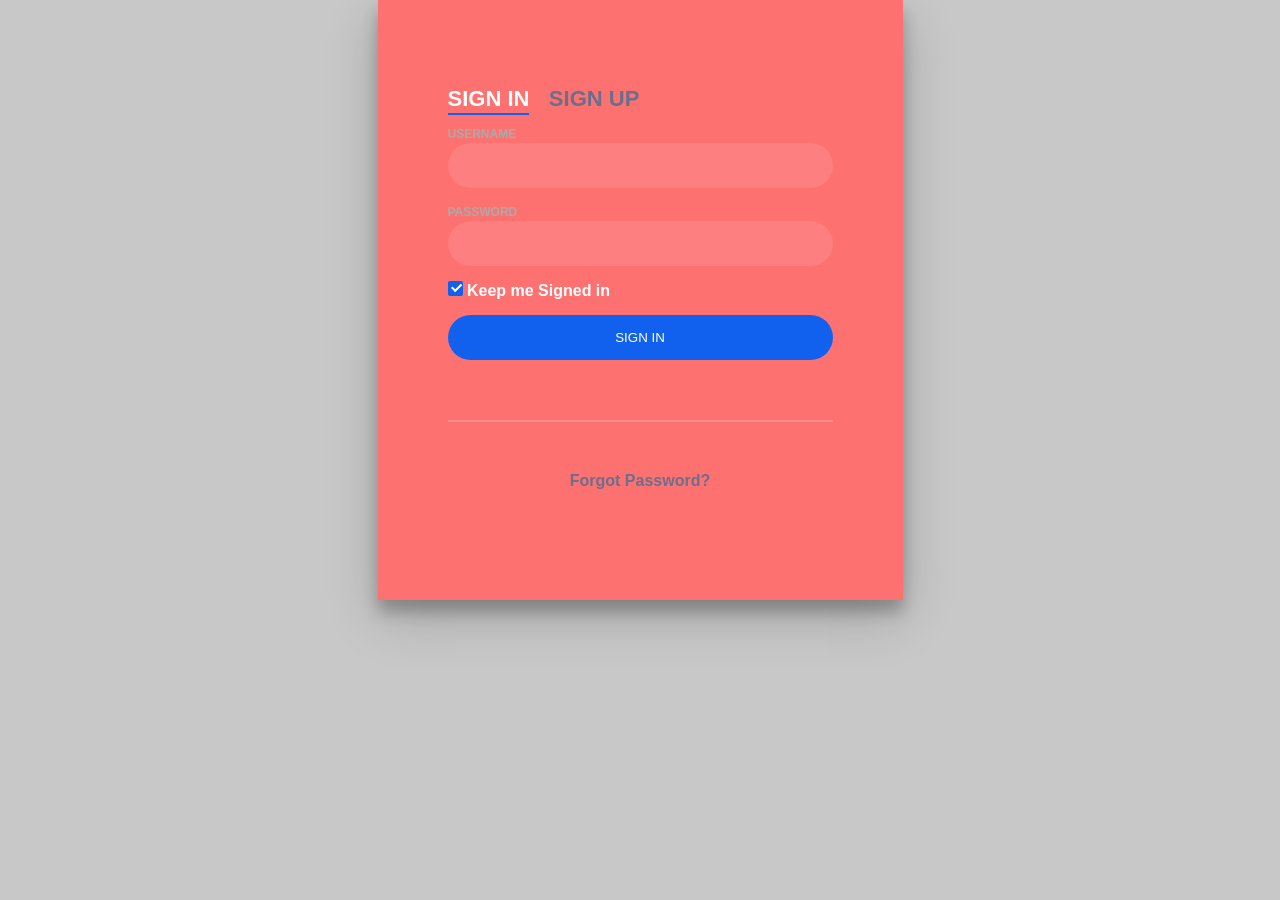
==== login.html @ 3fd79383 "complete Myntra front-end" ====
<!DOCTYPE html>
<html lang="en" dir="ltr">

<head>
  <meta charset="utf-8">
  <title>Login/Signup</title>
  <link rel="stylesheet" href="css/login-styles.css">
</head>

<body>
  <div class="login-wrap">
    <div class="login-html">
      <input id="tab-1" type="radio" name="tab" class="sign-in" checked><label for="tab-1" class="tab">Sign In</label>
      <input id="tab-2" type="radio" name="tab" class="sign-up"><label for="tab-2" class="tab">Sign Up</label>
      <div class="login-form">
        <div class="sign-in-htm">
          <div class="group">
            <label for="user" class="label">Username</label>
            <input id="user" type="text" class="input">
          </div>
          <div class="group">
            <label for="pass" class="label">Password</label>
            <input id="pass" type="password" class="input" data-type="password">
          </div>
          <div class="group">
            <input id="check" type="checkbox" class="check" checked>
            <label for="check"><span class="icon"></span> Keep me Signed in</label>
          </div>
          <div class="group">
            <input type="submit" class="button" value="Sign In">
          </div>
          <div class="hr"></div>
          <div class="foot-lnk">
            <a href="#forgot">Forgot Password?</a>
          </div>
        </div>
        <div class="sign-up-htm">
          <div class="group">
            <label for="user" class="label">Username</label>
            <input id="user" type="text" class="input">
          </div>
          <div class="group">
            <label for="pass" class="label">Password</label>
            <input id="pass" type="password" class="input" data-type="password">
          </div>
          <div class="group">
            <label for="pass" class="label">Repeat Password</label>
            <input id="pass" type="password" class="input" data-type="password">
          </div>
          <div class="group">
            <label for="pass" class="label">Email Address</label>
            <input id="pass" type="text" class="input">
          </div>
          <div class="group">
            <input type="submit" class="button" value="Sign Up">
          </div>
          <div class="hr"></div>
          <div class="foot-lnk">
            <label for="tab-1">Already Member?</a>
          </div>
        </div>
      </div>
    </div>
  </div>
</body>

</html>
---- css/login-styles.css ----
body{
	margin:0;
	color:#6a6f8c;
	background:#c8c8c8;
	font:600 16px/18px 'Open Sans',sans-serif;
}
*,:after,:before{box-sizing:border-box}
.clearfix:after,.clearfix:before{content:'';display:table}
.clearfix:after{clear:both;display:block}
a{color:inherit;text-decoration:none}

.login-wrap{
	width:100%;
	margin:auto;
	max-width:525px;
	min-height:600px;
	position:relative;
	background:url(https://raw.githubusercontent.com/khadkamhn/day-01-login-form/master/img/bg.jpg) no-repeat center;
	box-shadow:0 12px 15px 0 rgba(0,0,0,.24),0 17px 50px 0 rgba(0,0,0,.19);
}
.login-html{
	width:100%;
	height:100%;
	position:absolute;
	padding:90px 70px 50px 70px;
	background:#fe7171;
}
.login-html .sign-in-htm,
.login-html .sign-up-htm{
	top:0;
	left:0;
	right:0;
	bottom:0;
	position:absolute;
	transform:rotateY(180deg);
	backface-visibility:hidden;
	transition:all .4s linear;
}
.login-html .sign-in,
.login-html .sign-up,
.login-form .group .check{
	display:none;
}
.login-html .tab,
.login-form .group .label,
.login-form .group .button{
	text-transform:uppercase;
}
.login-html .tab{
	font-size:22px;
	margin-right:15px;
	padding-bottom:5px;
	margin:0 15px 10px 0;
	display:inline-block;
	border-bottom:2px solid transparent;
}
.login-html .sign-in:checked + .tab,
.login-html .sign-up:checked + .tab{
	color:#fff;
	border-color:#1161ee;
}
.login-form{
	min-height:345px;
	position:relative;
	perspective:1000px;
	transform-style:preserve-3d;
}
.login-form .group{
	margin-bottom:15px;
}
.login-form .group .label,
.login-form .group .input,
.login-form .group .button{
	width:100%;
	color:#fff;
	display:block;
}
.login-form .group .input,
.login-form .group .button{
	border:none;
	padding:15px 20px;
	border-radius:25px;
	background:rgba(255,255,255,.1);
}
.login-form .group input[data-type="password"]{
	text-security:circle;
	-webkit-text-security:circle;
}
.login-form .group .label{
	color:#aaa;
	font-size:12px;
}
.login-form .group .button{
	background:#1161ee;
}
.login-form .group label .icon{
	width:15px;
	height:15px;
	border-radius:2px;
	position:relative;
	display:inline-block;
	background:rgba(255,255,255,.1);
}
.login-form .group label .icon:before,
.login-form .group label .icon:after{
	content:'';
	width:10px;
	height:2px;
	background:#fff;
	position:absolute;
	transition:all .2s ease-in-out 0s;
}
.login-form .group label .icon:before{
	left:3px;
	width:5px;
	bottom:6px;
	transform:scale(0) rotate(0);
}
.login-form .group label .icon:after{
	top:6px;
	right:0;
	transform:scale(0) rotate(0);
}
.login-form .group .check:checked + label{
	color:#fff;
}
.login-form .group .check:checked + label .icon{
	background:#1161ee;
}
.login-form .group .check:checked + label .icon:before{
	transform:scale(1) rotate(45deg);
}
.login-form .group .check:checked + label .icon:after{
	transform:scale(1) rotate(-45deg);
}
.login-html .sign-in:checked + .tab + .sign-up + .tab + .login-form .sign-in-htm{
	transform:rotate(0);
}
.login-html .sign-up:checked + .tab + .login-form .sign-up-htm{
	transform:rotate(0);
}

.hr{
	height:2px;
	margin:60px 0 50px 0;
	background:rgba(255,255,255,.2);
}
.foot-lnk{
	text-align:center;
}
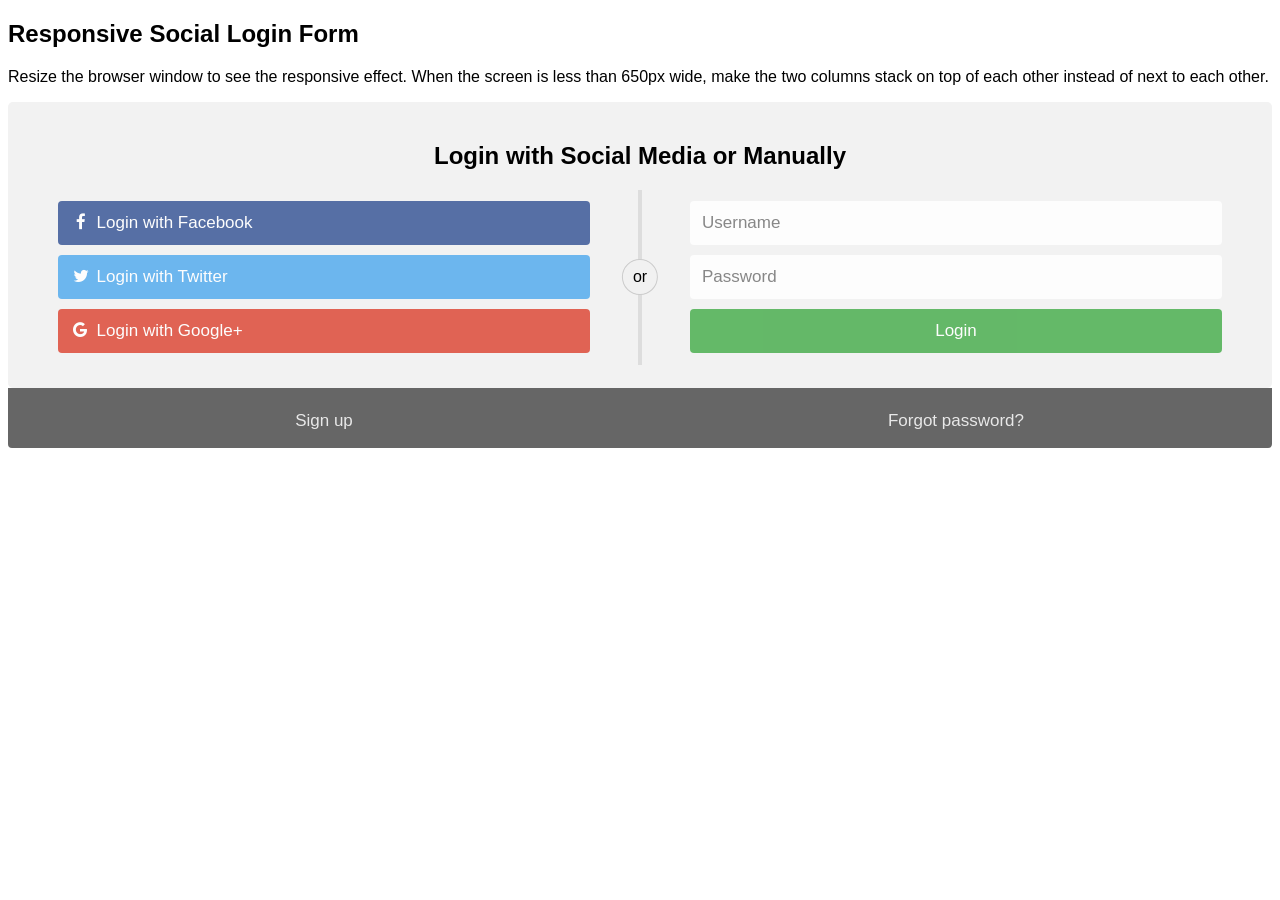
==== commit d5916fb7: "Update login.html social media login page" ====
--- a/login.html
+++ b/login.html
@@ -1,67 +1,187 @@
 <!DOCTYPE html>
-<html lang="en" dir="ltr">
+<html>
+<head>
+<meta name="viewport" content="width=device-width, initial-scale=1">
+<link rel="stylesheet" href="https://cdnjs.cloudflare.com/ajax/libs/font-awesome/4.7.0/css/font-awesome.min.css">
+<style>
+body {
+  font-family: Arial, Helvetica, sans-serif;
+}
 
-<head>
-  <meta charset="utf-8">
-  <title>Login/Signup</title>
-  <link rel="stylesheet" href="css/login-styles.css">
+* {
+  box-sizing: border-box;
+}
+
+/* style the container */
+.container {
+  position: relative;
+  border-radius: 5px;
+  background-color: #f2f2f2;
+  padding: 20px 0 30px 0;
+} 
+
+/* style inputs and link buttons */
+input,
+.btn {
+  width: 100%;
+  padding: 12px;
+  border: none;
+  border-radius: 4px;
+  margin: 5px 0;
+  opacity: 0.85;
+  display: inline-block;
+  font-size: 17px;
+  line-height: 20px;
+  text-decoration: none; /* remove underline from anchors */
+}
+
+input:hover,
+.btn:hover {
+  opacity: 1;
+}
+
+/* add appropriate colors to fb, twitter and google buttons */
+.fb {
+  background-color: #3B5998;
+  color: white;
+}
+
+.twitter {
+  background-color: #55ACEE;
+  color: white;
+}
+
+.google {
+  background-color: #dd4b39;
+  color: white;
+}
+
+/* style the submit button */
+input[type=submit] {
+  background-color: #4CAF50;
+  color: white;
+  cursor: pointer;
+}
+
+input[type=submit]:hover {
+  background-color: #45a049;
+}
+
+/* Two-column layout */
+.col {
+  float: left;
+  width: 50%;
+  margin: auto;
+  padding: 0 50px;
+  margin-top: 6px;
+}
+
+/* Clear floats after the columns */
+.row:after {
+  content: "";
+  display: table;
+  clear: both;
+}
+
+/* vertical line */
+.vl {
+  position: absolute;
+  left: 50%;
+  transform: translate(-50%);
+  border: 2px solid #ddd;
+  height: 175px;
+}
+
+/* text inside the vertical line */
+.vl-innertext {
+  position: absolute;
+  top: 50%;
+  transform: translate(-50%, -50%);
+  background-color: #f1f1f1;
+  border: 1px solid #ccc;
+  border-radius: 50%;
+  padding: 8px 10px;
+}
+
+/* hide some text on medium and large screens */
+.hide-md-lg {
+  display: none;
+}
+
+/* bottom container */
+.bottom-container {
+  text-align: center;
+  background-color: #666;
+  border-radius: 0px 0px 4px 4px;
+}
+
+/* Responsive layout - when the screen is less than 650px wide, make the two columns stack on top of each other instead of next to each other */
+@media screen and (max-width: 650px) {
+  .col {
+    width: 100%;
+    margin-top: 0;
+  }
+  /* hide the vertical line */
+  .vl {
+    display: none;
+  }
+  /* show the hidden text on small screens */
+  .hide-md-lg {
+    display: block;
+    text-align: center;
+  }
+}
+</style>
 </head>
+<body>
 
-<body>
-  <div class="login-wrap">
-    <div class="login-html">
-      <input id="tab-1" type="radio" name="tab" class="sign-in" checked><label for="tab-1" class="tab">Sign In</label>
-      <input id="tab-2" type="radio" name="tab" class="sign-up"><label for="tab-2" class="tab">Sign Up</label>
-      <div class="login-form">
-        <div class="sign-in-htm">
-          <div class="group">
-            <label for="user" class="label">Username</label>
-            <input id="user" type="text" class="input">
-          </div>
-          <div class="group">
-            <label for="pass" class="label">Password</label>
-            <input id="pass" type="password" class="input" data-type="password">
-          </div>
-          <div class="group">
-            <input id="check" type="checkbox" class="check" checked>
-            <label for="check"><span class="icon"></span> Keep me Signed in</label>
-          </div>
-          <div class="group">
-            <input type="submit" class="button" value="Sign In">
-          </div>
-          <div class="hr"></div>
-          <div class="foot-lnk">
-            <a href="#forgot">Forgot Password?</a>
-          </div>
+<h2>Responsive Social Login Form</h2>
+<p>Resize the browser window to see the responsive effect. When the screen is less than 650px wide, make the two columns stack on top of each other instead of next to each other.</p>
+
+<div class="container">
+  <form action="/action_page.php">
+    <div class="row">
+      <h2 style="text-align:center">Login with Social Media or Manually</h2>
+      <div class="vl">
+        <span class="vl-innertext">or</span>
+      </div>
+
+      <div class="col">
+        <a href="#" class="fb btn">
+          <i class="fa fa-facebook fa-fw"></i> Login with Facebook
+         </a>
+        <a href="#" class="twitter btn">
+          <i class="fa fa-twitter fa-fw"></i> Login with Twitter
+        </a>
+        <a href="#" class="google btn"><i class="fa fa-google fa-fw">
+          </i> Login with Google+
+        </a>
+      </div>
+
+      <div class="col">
+        <div class="hide-md-lg">
+          <p>Or sign in manually:</p>
         </div>
-        <div class="sign-up-htm">
-          <div class="group">
-            <label for="user" class="label">Username</label>
-            <input id="user" type="text" class="input">
-          </div>
-          <div class="group">
-            <label for="pass" class="label">Password</label>
-            <input id="pass" type="password" class="input" data-type="password">
-          </div>
-          <div class="group">
-            <label for="pass" class="label">Repeat Password</label>
-            <input id="pass" type="password" class="input" data-type="password">
-          </div>
-          <div class="group">
-            <label for="pass" class="label">Email Address</label>
-            <input id="pass" type="text" class="input">
-          </div>
-          <div class="group">
-            <input type="submit" class="button" value="Sign Up">
-          </div>
-          <div class="hr"></div>
-          <div class="foot-lnk">
-            <label for="tab-1">Already Member?</a>
-          </div>
-        </div>
+
+        <input type="text" name="username" placeholder="Username" required>
+        <input type="password" name="password" placeholder="Password" required>
+        <input type="submit" value="Login">
       </div>
+      
+    </div>
+  </form>
+</div>
+
+<div class="bottom-container">
+  <div class="row">
+    <div class="col">
+      <a href="#" style="color:white" class="btn">Sign up</a>
+    </div>
+    <div class="col">
+      <a href="#" style="color:white" class="btn">Forgot password?</a>
     </div>
   </div>
+</div>
+
 </body>
-
 </html>
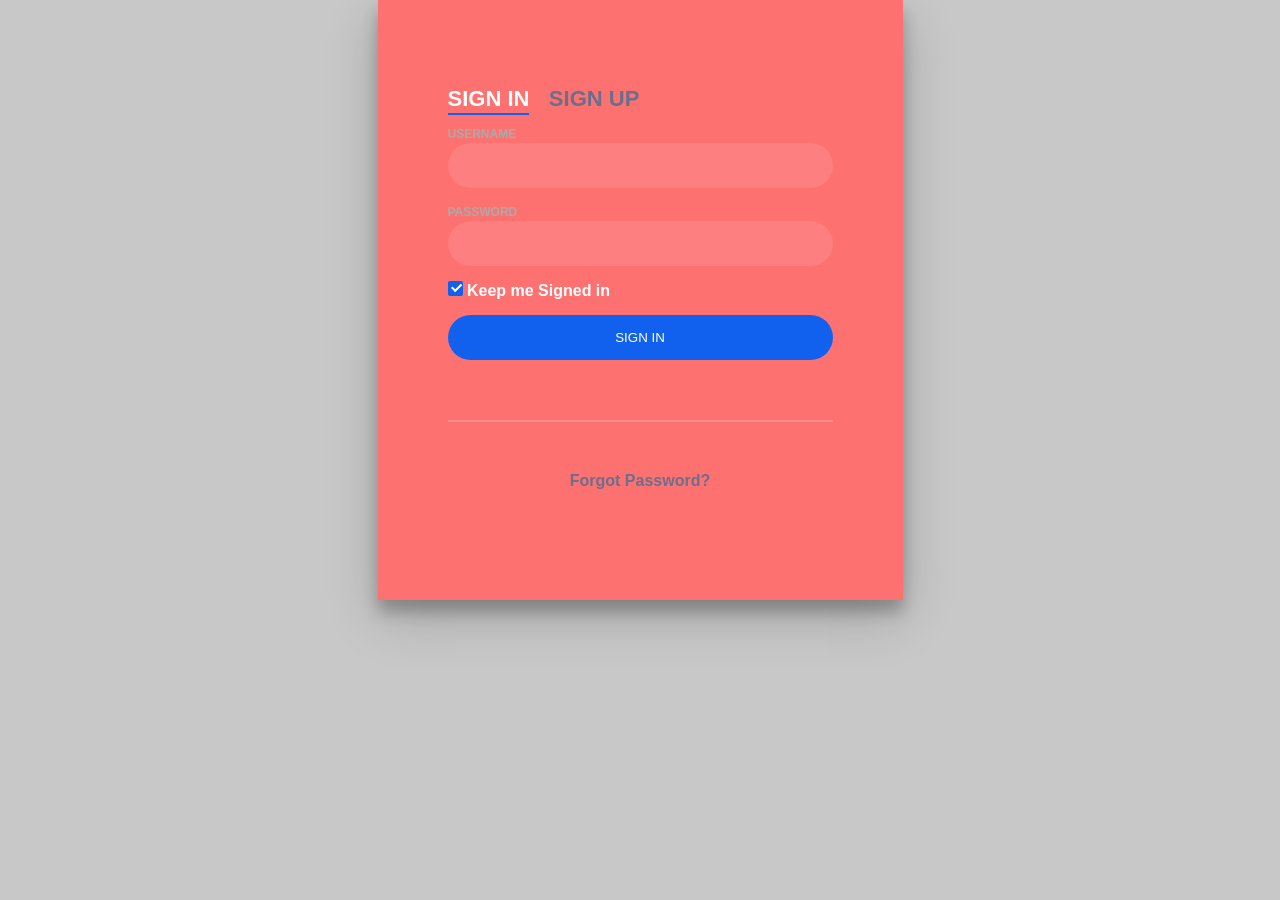
==== commit bd203600: "Update login.html" ====
--- a/login.html
+++ b/login.html
@@ -1,187 +1,68 @@
 <!DOCTYPE html>
-<html>
+<html lang="en" dir="ltr">
+
 <head>
-<meta name="viewport" content="width=device-width, initial-scale=1">
-<link rel="stylesheet" href="https://cdnjs.cloudflare.com/ajax/libs/font-awesome/4.7.0/css/font-awesome.min.css">
-<style>
-body {
-  font-family: Arial, Helvetica, sans-serif;
-}
+  <meta charset="utf-8">
+  <title>Login/Signup</title>
+  <link rel="stylesheet" href="css/login-styles.css">
+</head>
 
-* {
-  box-sizing: border-box;
-}
-
-/* style the container */
-.container {
-  position: relative;
-  border-radius: 5px;
-  background-color: #f2f2f2;
-  padding: 20px 0 30px 0;
-} 
-
-/* style inputs and link buttons */
-input,
-.btn {
-  width: 100%;
-  padding: 12px;
-  border: none;
-  border-radius: 4px;
-  margin: 5px 0;
-  opacity: 0.85;
-  display: inline-block;
-  font-size: 17px;
-  line-height: 20px;
-  text-decoration: none; /* remove underline from anchors */
-}
-
-input:hover,
-.btn:hover {
-  opacity: 1;
-}
-
-/* add appropriate colors to fb, twitter and google buttons */
-.fb {
-  background-color: #3B5998;
-  color: white;
-}
-
-.twitter {
-  background-color: #55ACEE;
-  color: white;
-}
-
-.google {
-  background-color: #dd4b39;
-  color: white;
-}
-
-/* style the submit button */
-input[type=submit] {
-  background-color: #4CAF50;
-  color: white;
-  cursor: pointer;
-}
-
-input[type=submit]:hover {
-  background-color: #45a049;
-}
-
-/* Two-column layout */
-.col {
-  float: left;
-  width: 50%;
-  margin: auto;
-  padding: 0 50px;
-  margin-top: 6px;
-}
-
-/* Clear floats after the columns */
-.row:after {
-  content: "";
-  display: table;
-  clear: both;
-}
-
-/* vertical line */
-.vl {
-  position: absolute;
-  left: 50%;
-  transform: translate(-50%);
-  border: 2px solid #ddd;
-  height: 175px;
-}
-
-/* text inside the vertical line */
-.vl-innertext {
-  position: absolute;
-  top: 50%;
-  transform: translate(-50%, -50%);
-  background-color: #f1f1f1;
-  border: 1px solid #ccc;
-  border-radius: 50%;
-  padding: 8px 10px;
-}
-
-/* hide some text on medium and large screens */
-.hide-md-lg {
-  display: none;
-}
-
-/* bottom container */
-.bottom-container {
-  text-align: center;
-  background-color: #666;
-  border-radius: 0px 0px 4px 4px;
-}
-
-/* Responsive layout - when the screen is less than 650px wide, make the two columns stack on top of each other instead of next to each other */
-@media screen and (max-width: 650px) {
-  .col {
-    width: 100%;
-    margin-top: 0;
-  }
-  /* hide the vertical line */
-  .vl {
-    display: none;
-  }
-  /* show the hidden text on small screens */
-  .hide-md-lg {
-    display: block;
-    text-align: center;
-  }
-}
-</style>
-</head>
 <body>
-
-<h2>Responsive Social Login Form</h2>
-<p>Resize the browser window to see the responsive effect. When the screen is less than 650px wide, make the two columns stack on top of each other instead of next to each other.</p>
-
-<div class="container">
-  <form action="/action_page.php">
-    <div class="row">
-      <h2 style="text-align:center">Login with Social Media or Manually</h2>
-      <div class="vl">
-        <span class="vl-innertext">or</span>
+  <div class="login-wrap">
+    <div class="login-html">
+      <input id="tab-1" type="radio" name="tab" class="sign-in" checked><label for="tab-1" class="tab">Sign In</label>
+      <input id="tab-2" type="radio" name="tab" class="sign-up"><label for="tab-2" class="tab">Sign Up</label>
+      <div class="login-form">
+        <div class="sign-in-htm">
+          <div class="group">
+            <label for="user" class="label">Username</label>
+            <input id="user" type="text" class="input">
+          </div>
+          <div class="group">
+            <label for="pass" class="label">Password</label>
+            <input id="pass" type="password" class="input" data-type="password">
+          </div>
+          <div class="group">
+            <input id="check" type="checkbox" class="check" checked>
+            <label for="check"><span class="icon"></span> Keep me Signed in</label>
+          </div>
+          <div class="group">
+            <input type="submit" class="button" value="Sign In">
+          </div>
+          <div class="hr"></div>
+          <div class="foot-lnk">
+            <a href="#forgot">Forgot Password?</a>
+          </div>
+        </div>
+        <div class="sign-up-htm">
+          <div class="group">
+            <label for="user" class="label">Username</label>
+            <input id="user" type="text" class="input">
+          </div>
+          <div class="group">
+            <label for="pass" class="label">Password</label>
+            <input id="pass" type="password" class="input" data-type="password">
+          </div>
+          <div class="group">
+            <label for="pass" class="label">Repeat Password</label>
+            <input id="pass" type="password" class="input" data-type="password">
+          </div>
+          <div class="group">
+            <label for="pass" class="label">Email Address</label>
+            <input id="pass" type="text" class="input">
+          </div>
+          <div class="group">
+            <input type="submit" class="button" value="Sign Up">
+          </div>
+          <div class="hr"></div>
+          <div class="foot-lnk">
+            <label for="tab-1">Already Member?</a>
+          </div>
+        </div>
       </div>
-
-      <div class="col">
-        <a href="#" class="fb btn">
-          <i class="fa fa-facebook fa-fw"></i> Login with Facebook
-         </a>
-        <a href="#" class="twitter btn">
-          <i class="fa fa-twitter fa-fw"></i> Login with Twitter
-        </a>
-        <a href="#" class="google btn"><i class="fa fa-google fa-fw">
-          </i> Login with Google+
-        </a>
-      </div>
-
-      <div class="col">
-        <div class="hide-md-lg">
-          <p>Or sign in manually:</p>
-        </div>
-
-        <input type="text" name="username" placeholder="Username" required>
-        <input type="password" name="password" placeholder="Password" required>
-        <input type="submit" value="Login">
-      </div>
-      
-    </div>
-  </form>
-</div>
-
-<div class="bottom-container">
-  <div class="row">
-    <div class="col">
-      <a href="#" style="color:white" class="btn">Sign up</a>
-    </div>
-    <div class="col">
-      <a href="#" style="color:white" class="btn">Forgot password?</a>
     </div>
   </div>
-</div>
+</body>
 
-</body>
 </html>
+
--- a/css/login-styles.css
+++ b/css/login-styles.css
@@ -0,0 +1,150 @@
+body{
+	margin:0;
+	color:#6a6f8c;
+	background:#c8c8c8;
+	font:600 16px/18px 'Open Sans',sans-serif;
+}
+*,:after,:before{box-sizing:border-box}
+.clearfix:after,.clearfix:before{content:'';display:table}
+.clearfix:after{clear:both;display:block}
+a{color:inherit;text-decoration:none}
+
+.login-wrap{
+	width:100%;
+	margin:auto;
+	max-width:525px;
+	min-height:600px;
+	position:relative;
+	background:url(https://raw.githubusercontent.com/khadkamhn/day-01-login-form/master/img/bg.jpg) no-repeat center;
+	box-shadow:0 12px 15px 0 rgba(0,0,0,.24),0 17px 50px 0 rgba(0,0,0,.19);
+}
+.login-html{
+	width:100%;
+	height:100%;
+	position:absolute;
+	padding:90px 70px 50px 70px;
+	background:#fe7171;
+}
+.login-html .sign-in-htm,
+.login-html .sign-up-htm{
+	top:0;
+	left:0;
+	right:0;
+	bottom:0;
+	position:absolute;
+	transform:rotateY(180deg);
+	backface-visibility:hidden;
+	transition:all .4s linear;
+}
+.login-html .sign-in,
+.login-html .sign-up,
+.login-form .group .check{
+	display:none;
+}
+.login-html .tab,
+.login-form .group .label,
+.login-form .group .button{
+	text-transform:uppercase;
+}
+.login-html .tab{
+	font-size:22px;
+	margin-right:15px;
+	padding-bottom:5px;
+	margin:0 15px 10px 0;
+	display:inline-block;
+	border-bottom:2px solid transparent;
+}
+.login-html .sign-in:checked + .tab,
+.login-html .sign-up:checked + .tab{
+	color:#fff;
+	border-color:#1161ee;
+}
+.login-form{
+	min-height:345px;
+	position:relative;
+	perspective:1000px;
+	transform-style:preserve-3d;
+}
+.login-form .group{
+	margin-bottom:15px;
+}
+.login-form .group .label,
+.login-form .group .input,
+.login-form .group .button{
+	width:100%;
+	color:#fff;
+	display:block;
+}
+.login-form .group .input,
+.login-form .group .button{
+	border:none;
+	padding:15px 20px;
+	border-radius:25px;
+	background:rgba(255,255,255,.1);
+}
+.login-form .group input[data-type="password"]{
+	text-security:circle;
+	-webkit-text-security:circle;
+}
+.login-form .group .label{
+	color:#aaa;
+	font-size:12px;
+}
+.login-form .group .button{
+	background:#1161ee;
+}
+.login-form .group label .icon{
+	width:15px;
+	height:15px;
+	border-radius:2px;
+	position:relative;
+	display:inline-block;
+	background:rgba(255,255,255,.1);
+}
+.login-form .group label .icon:before,
+.login-form .group label .icon:after{
+	content:'';
+	width:10px;
+	height:2px;
+	background:#fff;
+	position:absolute;
+	transition:all .2s ease-in-out 0s;
+}
+.login-form .group label .icon:before{
+	left:3px;
+	width:5px;
+	bottom:6px;
+	transform:scale(0) rotate(0);
+}
+.login-form .group label .icon:after{
+	top:6px;
+	right:0;
+	transform:scale(0) rotate(0);
+}
+.login-form .group .check:checked + label{
+	color:#fff;
+}
+.login-form .group .check:checked + label .icon{
+	background:#1161ee;
+}
+.login-form .group .check:checked + label .icon:before{
+	transform:scale(1) rotate(45deg);
+}
+.login-form .group .check:checked + label .icon:after{
+	transform:scale(1) rotate(-45deg);
+}
+.login-html .sign-in:checked + .tab + .sign-up + .tab + .login-form .sign-in-htm{
+	transform:rotate(0);
+}
+.login-html .sign-up:checked + .tab + .login-form .sign-up-htm{
+	transform:rotate(0);
+}
+
+.hr{
+	height:2px;
+	margin:60px 0 50px 0;
+	background:rgba(255,255,255,.2);
+}
+.foot-lnk{
+	text-align:center;
+}
